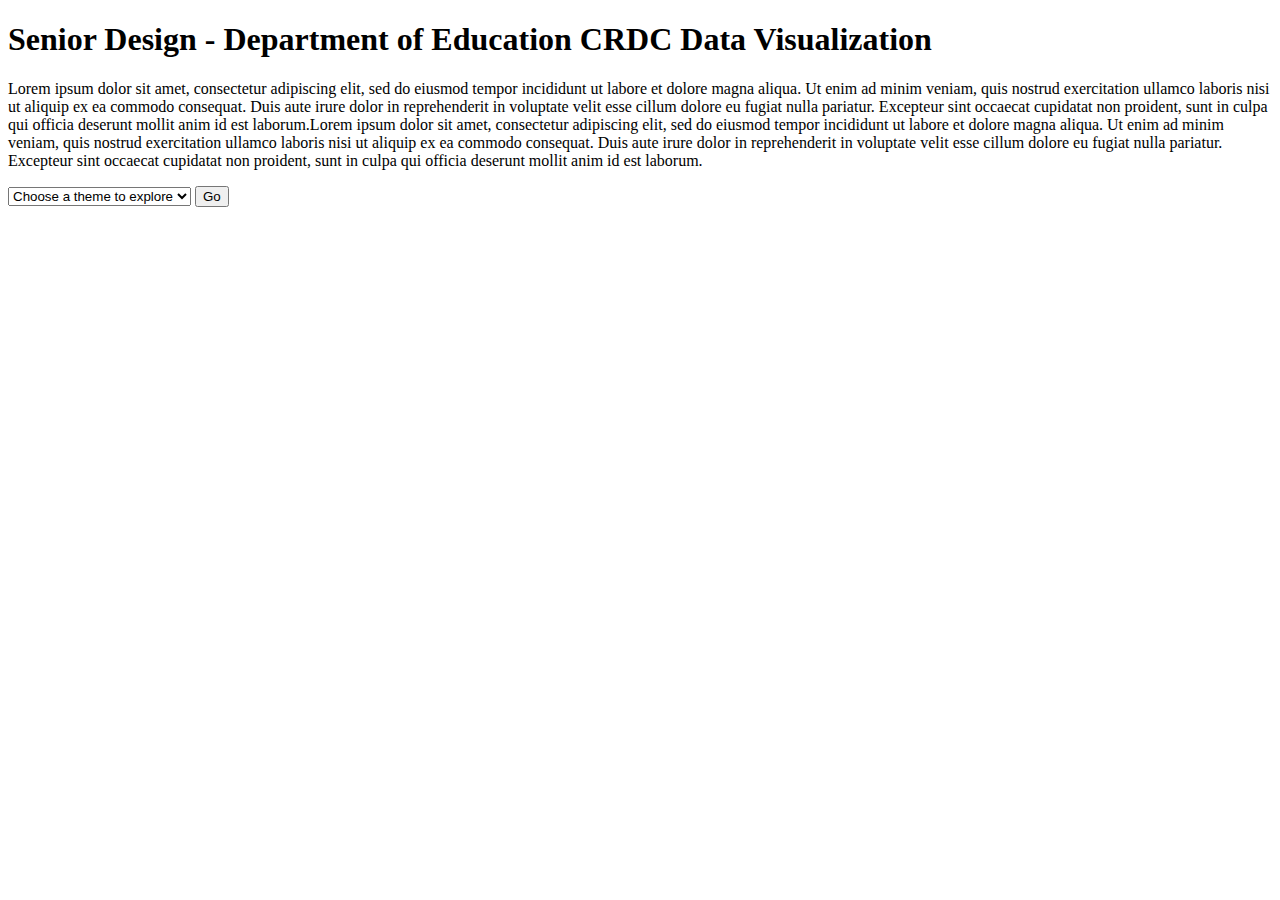
==== index.html @ a6a58dce "minor fix" ====
<!DOCTYPE html>
<html>
    <head>
        <title>Senior Design - Department of Education (CRDC) Data Visualization </title>
		<script type="text/javascript">
    		function goToNewPage() {
        		var url = document.getElementById('list').value;
        		if(url != 'none') {
					window.location = url;
        		}
    		}
		</script>
    </head>
    <body>
		<h1>Senior Design - Department of Education CRDC Data Visualization</h1>
		
        <p style="font-family:verdana">Lorem ipsum dolor sit amet, consectetur adipiscing elit, sed do eiusmod tempor incididunt ut labore et dolore magna aliqua. Ut enim ad minim veniam, quis nostrud exercitation ullamco laboris nisi ut aliquip ex ea commodo consequat. Duis aute irure dolor in reprehenderit in voluptate velit esse cillum dolore eu fugiat nulla pariatur. Excepteur sint occaecat cupidatat non proident, sunt in culpa qui officia deserunt mollit anim id est laborum.Lorem ipsum dolor sit amet, consectetur adipiscing elit, sed do eiusmod tempor incididunt ut labore et dolore magna aliqua. Ut enim ad minim veniam, quis nostrud exercitation ullamco laboris nisi ut aliquip ex ea commodo consequat. Duis aute irure dolor in reprehenderit in voluptate velit esse cillum dolore eu fugiat nulla pariatur. Excepteur sint occaecat cupidatat non proident, sunt in culpa qui officia deserunt mollit anim id est laborum.</p>
		
		<!--Drop down menu-->
		<form>
			<select name="list" id="list" accesskey="target">
    			<option value='none' selected>Choose a theme to explore</option>
    			<option value="expenditures.html">Salary Expenditures</option>
    			<option value="theme2.html">Theme 2</option>
    			<option value="theme3.html">Theme 3</option>
			</select>
			<input type=button value="Go" onclick="goToNewPage()" />
		</form>
		
		
    </body>
</html>
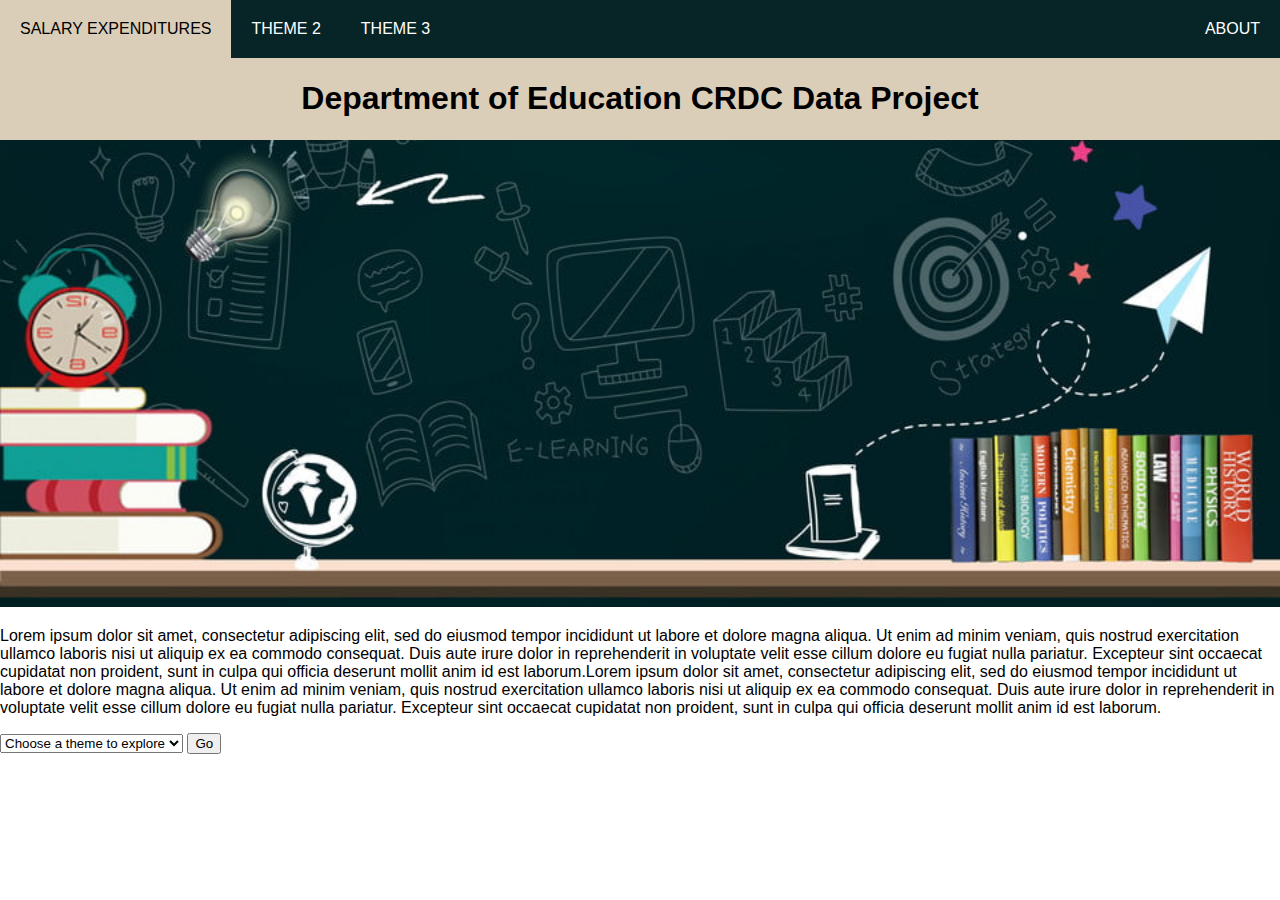
==== commit 131c43ca: "homepage update" ====
--- a/index.html
+++ b/index.html
@@ -1,7 +1,10 @@
 <!DOCTYPE html>
+<html lang="en">
+
 <html>
     <head>
         <title>Senior Design - Department of Education (CRDC) Data Visualization </title>
+		<link rel="stylesheet" href="styles.css">
 		<script type="text/javascript">
     		function goToNewPage() {
         		var url = document.getElementById('list').value;
@@ -12,9 +15,25 @@
 		</script>
     </head>
     <body>
-		<h1>Senior Design - Department of Education CRDC Data Visualization</h1>
 		
-        <p style="font-family:verdana">Lorem ipsum dolor sit amet, consectetur adipiscing elit, sed do eiusmod tempor incididunt ut labore et dolore magna aliqua. Ut enim ad minim veniam, quis nostrud exercitation ullamco laboris nisi ut aliquip ex ea commodo consequat. Duis aute irure dolor in reprehenderit in voluptate velit esse cillum dolore eu fugiat nulla pariatur. Excepteur sint occaecat cupidatat non proident, sunt in culpa qui officia deserunt mollit anim id est laborum.Lorem ipsum dolor sit amet, consectetur adipiscing elit, sed do eiusmod tempor incididunt ut labore et dolore magna aliqua. Ut enim ad minim veniam, quis nostrud exercitation ullamco laboris nisi ut aliquip ex ea commodo consequat. Duis aute irure dolor in reprehenderit in voluptate velit esse cillum dolore eu fugiat nulla pariatur. Excepteur sint occaecat cupidatat non proident, sunt in culpa qui officia deserunt mollit anim id est laborum.</p>
+		<nav>
+            <ul class="topnav" id="dropdownClick">
+                <li><a href="expenditures.html">Salary Expenditures</a></li>
+                <li><a href="#theme2">Theme 2</a></li>
+                <li><a href="#theme3">Theme 3</a></li>
+                <li class="topnav-right"><a href="#about">About</a></li>
+            </ul>
+        </nav>
+		
+		<header>
+        	<h1 class="title">Department of Education CRDC Data Project</h1>
+        </header>
+		
+		
+		<img src="content/homepagebanner.jpg" class="homepageBanner">
+		
+		
+        <p>Lorem ipsum dolor sit amet, consectetur adipiscing elit, sed do eiusmod tempor incididunt ut labore et dolore magna aliqua. Ut enim ad minim veniam, quis nostrud exercitation ullamco laboris nisi ut aliquip ex ea commodo consequat. Duis aute irure dolor in reprehenderit in voluptate velit esse cillum dolore eu fugiat nulla pariatur. Excepteur sint occaecat cupidatat non proident, sunt in culpa qui officia deserunt mollit anim id est laborum.Lorem ipsum dolor sit amet, consectetur adipiscing elit, sed do eiusmod tempor incididunt ut labore et dolore magna aliqua. Ut enim ad minim veniam, quis nostrud exercitation ullamco laboris nisi ut aliquip ex ea commodo consequat. Duis aute irure dolor in reprehenderit in voluptate velit esse cillum dolore eu fugiat nulla pariatur. Excepteur sint occaecat cupidatat non proident, sunt in culpa qui officia deserunt mollit anim id est laborum.</p>
 		
 		<!--Drop down menu-->
 		<form>
--- a/styles.css
+++ b/styles.css
@@ -0,0 +1,56 @@
+body {
+	margin: 0;
+	font-family: "Tableau Book", Tableau, Arial, sans-serif;
+}
+
+img.homepageBanner {
+	width: 100%;
+}
+
+nav, header {
+    display: block;
+}
+
+header {
+	text-align: center;
+	background: #dbceb9;
+	color: black;
+	padding: 1px;
+}
+
+/*--------------------NAV------------------*/
+nav {
+    width: 100%;
+    margin: 0;
+}
+
+nav ul {
+    background-color: #072426;
+    overflow: hidden;
+    margin: 0;
+    padding: 0;
+}
+
+ul.topnav li{
+    list-style: none;
+    float: left;
+}
+
+ul.topnav li.topnav-right{
+    float: right;
+}
+
+ul.topnav li a{
+    display: block;
+    text-decoration: none;
+    min-height: 16px;
+    text-align: center;
+    padding: 20px;
+    text-transform: uppercase;
+    color: white;
+}
+
+ul.topnav a:hover{
+    background-color: #dbceb9;
+    color: black;  
+}
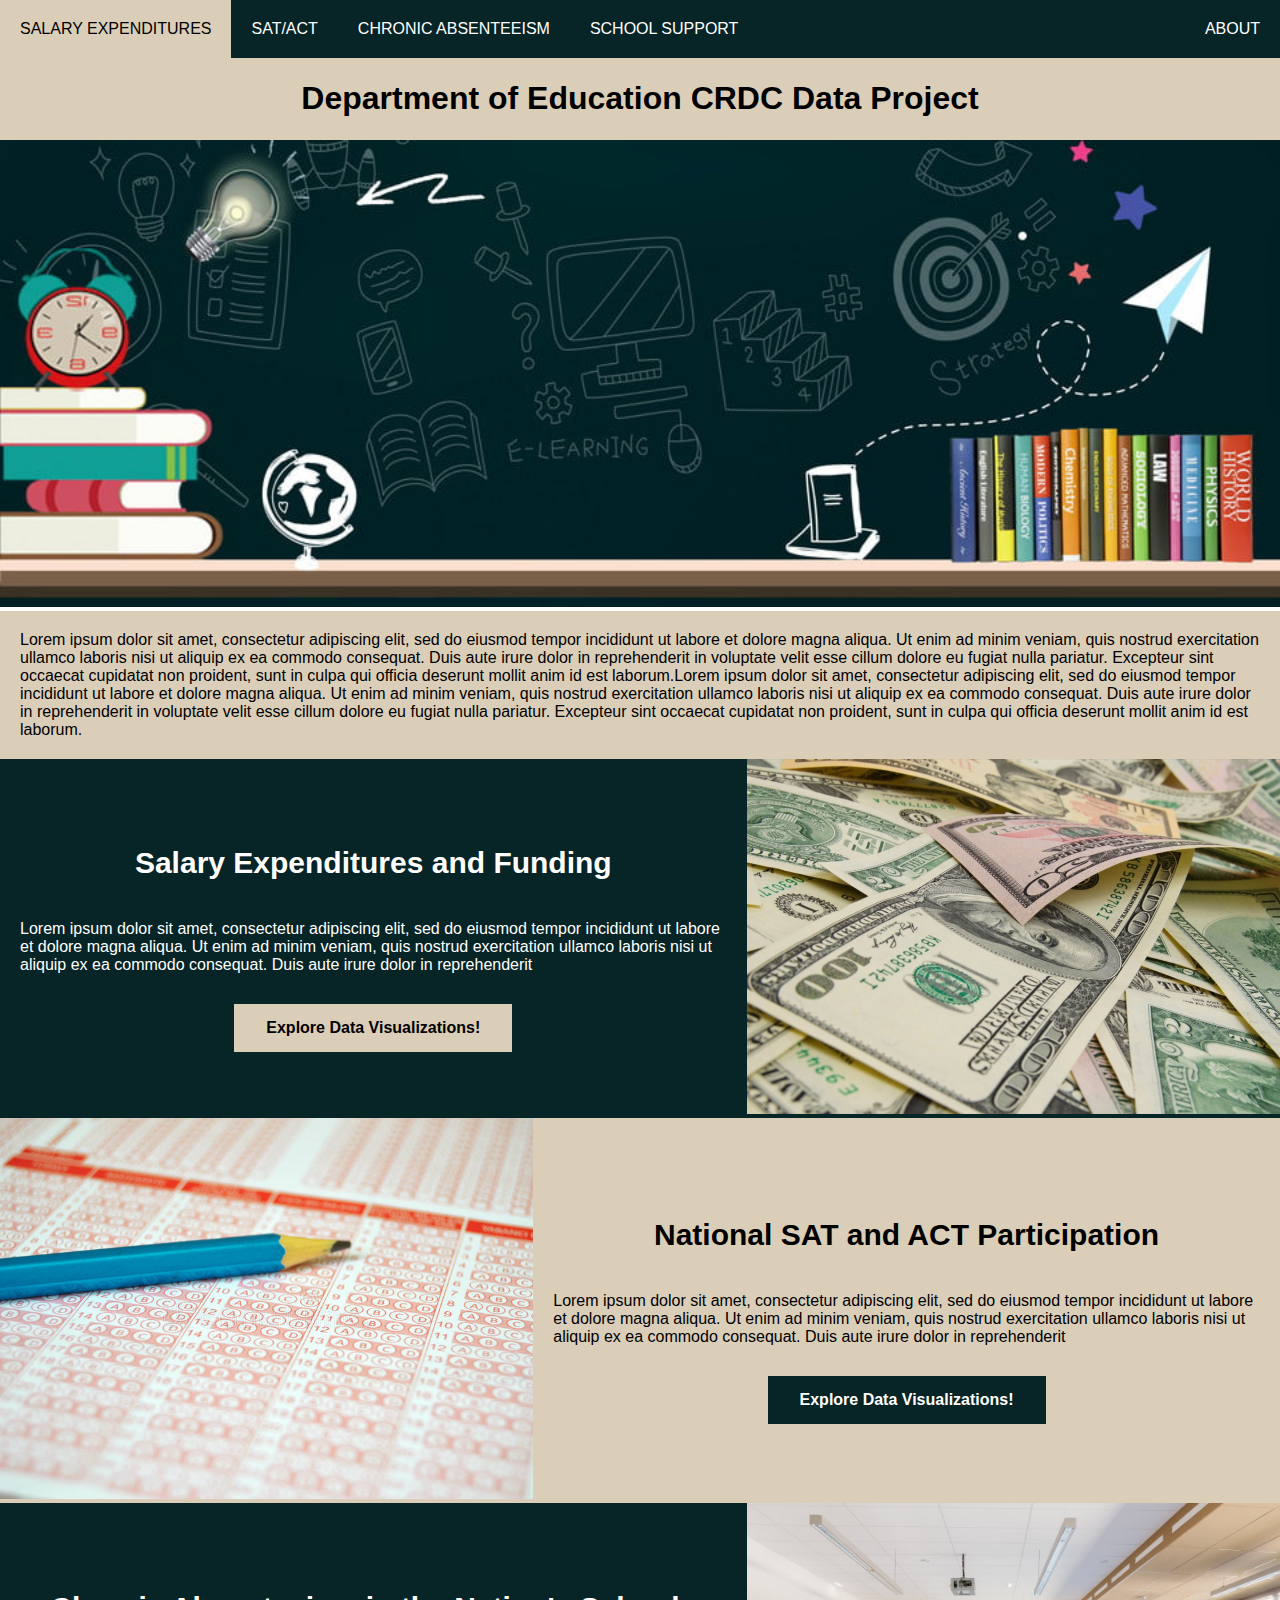
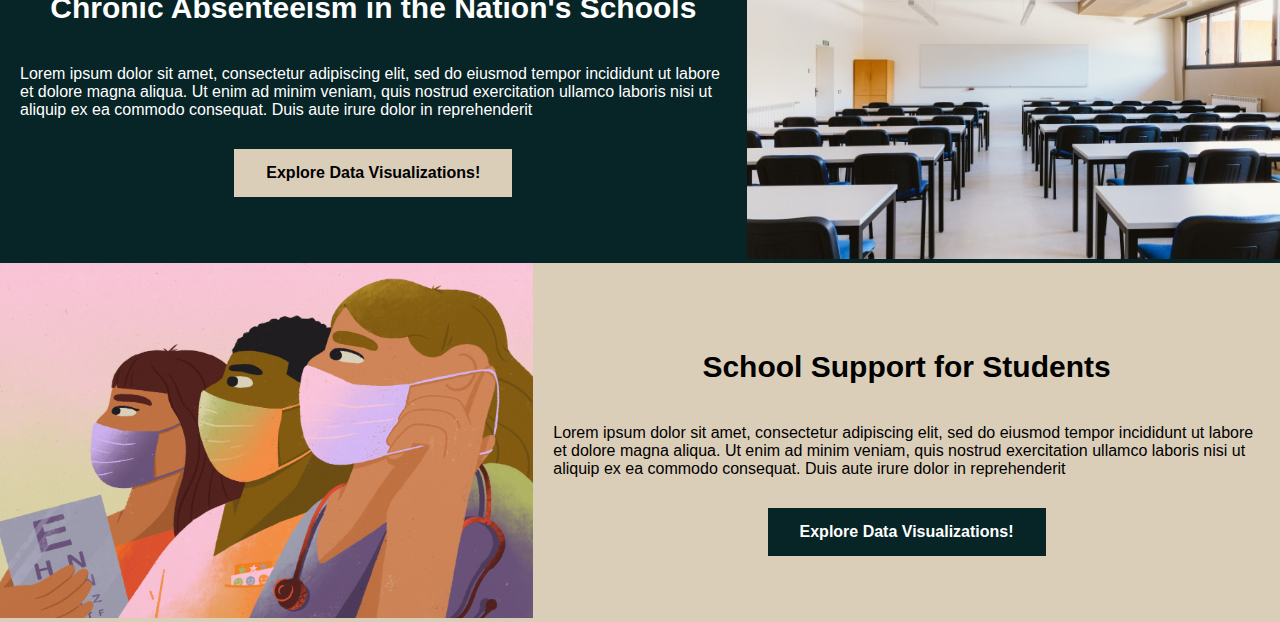
==== commit 1aa51999: "Major updates to homepage. Links to data visualizations" ====
--- a/index.html
+++ b/index.html
@@ -5,46 +5,123 @@
     <head>
         <title>Senior Design - Department of Education (CRDC) Data Visualization </title>
 		<link rel="stylesheet" href="styles.css">
-		<script type="text/javascript">
-    		function goToNewPage() {
-        		var url = document.getElementById('list').value;
-        		if(url != 'none') {
-					window.location = url;
-        		}
-    		}
-		</script>
     </head>
     <body>
 		
+		<!--Navigation Bar-->
 		<nav>
             <ul class="topnav" id="dropdownClick">
                 <li><a href="expenditures.html">Salary Expenditures</a></li>
-                <li><a href="#theme2">Theme 2</a></li>
-                <li><a href="#theme3">Theme 3</a></li>
+                <li><a href="sat_act.html">SAT/ACT</a></li>
+                <li><a href="chronic_absenteeism.html">Chronic Absenteeism</a></li>
+				<li><a href="school_support.html">School Support</a></li>
                 <li class="topnav-right"><a href="#about">About</a></li>
             </ul>
         </nav>
 		
+		<!--Banner & Header-->
 		<header>
         	<h1 class="title">Department of Education CRDC Data Project</h1>
         </header>
 		
+		<div class="homepageBanner">
+			<img src="content/homepagebanner.jpg" width="100%">
+		</div>
 		
-		<img src="content/homepagebanner.jpg" class="homepageBanner">
+	
+        <p style="background-color:#dbceb9">Lorem ipsum dolor sit amet, consectetur adipiscing elit, sed do eiusmod tempor incididunt ut labore et dolore magna aliqua. Ut enim ad minim veniam, quis nostrud exercitation ullamco laboris nisi ut aliquip ex ea commodo consequat. Duis aute irure dolor in reprehenderit in voluptate velit esse cillum dolore eu fugiat nulla pariatur. Excepteur sint occaecat cupidatat non proident, sunt in culpa qui officia deserunt mollit anim id est laborum.Lorem ipsum dolor sit amet, consectetur adipiscing elit, sed do eiusmod tempor incididunt ut labore et dolore magna aliqua. Ut enim ad minim veniam, quis nostrud exercitation ullamco laboris nisi ut aliquip ex ea commodo consequat. Duis aute irure dolor in reprehenderit in voluptate velit esse cillum dolore eu fugiat nulla pariatur. Excepteur sint occaecat cupidatat non proident, sunt in culpa qui officia deserunt mollit anim id est laborum.</p>
 		
 		
-        <p>Lorem ipsum dolor sit amet, consectetur adipiscing elit, sed do eiusmod tempor incididunt ut labore et dolore magna aliqua. Ut enim ad minim veniam, quis nostrud exercitation ullamco laboris nisi ut aliquip ex ea commodo consequat. Duis aute irure dolor in reprehenderit in voluptate velit esse cillum dolore eu fugiat nulla pariatur. Excepteur sint occaecat cupidatat non proident, sunt in culpa qui officia deserunt mollit anim id est laborum.Lorem ipsum dolor sit amet, consectetur adipiscing elit, sed do eiusmod tempor incididunt ut labore et dolore magna aliqua. Ut enim ad minim veniam, quis nostrud exercitation ullamco laboris nisi ut aliquip ex ea commodo consequat. Duis aute irure dolor in reprehenderit in voluptate velit esse cillum dolore eu fugiat nulla pariatur. Excepteur sint occaecat cupidatat non proident, sunt in culpa qui officia deserunt mollit anim id est laborum.</p>
+		<!--topics to explore-->
+        
 		
-		<!--Drop down menu-->
-		<form>
-			<select name="list" id="list" accesskey="target">
-    			<option value='none' selected>Choose a theme to explore</option>
-    			<option value="expenditures.html">Salary Expenditures</option>
-    			<option value="theme2.html">Theme 2</option>
-    			<option value="theme3.html">Theme 3</option>
-			</select>
-			<input type=button value="Go" onclick="goToNewPage()" />
-		</form>
+		<div class="container" id="section1-backcolor-odd">
+            <div class="row">
+                <div class="col-7">
+                    <div class="leftside">
+                        <h1 class="large">Salary Expenditures and Funding</h1>
+                    </div>
+					<p style="color: white">Lorem ipsum dolor sit amet, consectetur adipiscing elit, sed do eiusmod tempor incididunt ut labore et dolore magna aliqua. Ut enim ad minim veniam, quis nostrud exercitation ullamco laboris nisi ut aliquip ex ea commodo consequat. Duis aute irure dolor in reprehenderit</p>
+					<div class="centerButton">
+						<a href="expenditures.html">
+							<button id="salaryButton" type="button" class="odd"><b>Explore Data Visualizations!</b></button>
+						</a>
+					</div>
+                </div>
+				
+                <div class="col-5">
+                    <div class="rightside">
+                        <img src="content/funding.jpeg"  width="100%">
+                    </div>
+                </div>
+            </div>
+        </div>
+		
+		<div class="container" id="section1-backcolor-even">
+            <div class="row">
+                <div class="col-5">
+					<div class="leftside">
+                        <img src="content/tests.jpg"  width="100%">
+                    </div>
+                </div>
+				
+                <div class="col-7">
+					<div class="rightside">
+                        <h1 class="large" style="color: black">National SAT and ACT Participation</h1>
+                    </div>
+					<p style="color: black">Lorem ipsum dolor sit amet, consectetur adipiscing elit, sed do eiusmod tempor incididunt ut labore et dolore magna aliqua. Ut enim ad minim veniam, quis nostrud exercitation ullamco laboris nisi ut aliquip ex ea commodo consequat. Duis aute irure dolor in reprehenderit</p>
+					<div class="centerButton">
+						<a href="sat_act.html">
+							<button type="button" class="even"><b>Explore Data Visualizations!</b></button>
+						</a>
+					</div>
+                </div>
+            </div>
+        </div>
+		
+		<div class="container" id="section1-backcolor-odd">
+            <div class="row">
+                <div class="col-7">
+                    <div class="leftside">
+                        <h1 class="large">Chronic Absenteeism in the Nation's Schools</h1>
+                    </div>
+					<p style="color: white">Lorem ipsum dolor sit amet, consectetur adipiscing elit, sed do eiusmod tempor incididunt ut labore et dolore magna aliqua. Ut enim ad minim veniam, quis nostrud exercitation ullamco laboris nisi ut aliquip ex ea commodo consequat. Duis aute irure dolor in reprehenderit</p>
+					<div class="centerButton">
+						<a href="chronic_absenteeism.html">
+							<button type="button" class="odd"><b>Explore Data Visualizations!</b></button>
+						</a>
+					</div>
+                </div>
+				
+                <div class="col-5">
+                    <div class="rightside">
+                        <img src="content/chronic.jpg"  width="100%">
+                    </div>
+                </div>
+            </div>
+        </div>
+		
+		<div class="container" id="section1-backcolor-even">
+            <div class="row">
+                <div class="col-5">
+					<div class="leftside">
+                        <img src="content/nurses.jpg"  width="100%">
+                    </div>
+                </div>
+				
+                <div class="col-7">
+					<div class="rightside">
+                        <h1 class="large" style="color: black">School Support for Students</h1>
+                    </div>
+					<p style="color: black">Lorem ipsum dolor sit amet, consectetur adipiscing elit, sed do eiusmod tempor incididunt ut labore et dolore magna aliqua. Ut enim ad minim veniam, quis nostrud exercitation ullamco laboris nisi ut aliquip ex ea commodo consequat. Duis aute irure dolor in reprehenderit</p>
+					<div class="centerButton">
+						<a href="school_support.html">
+							<button type="button" class="even"><b>Explore Data Visualizations!</b></button>
+						</a>
+					</div>
+                </div>
+            </div>
+        </div>
 		
 		
     </body>
--- a/styles.css
+++ b/styles.css
@@ -1,10 +1,11 @@
 body {
-	margin: 0;
+	margin: auto;
 	font-family: "Tableau Book", Tableau, Arial, sans-serif;
 }
 
-img.homepageBanner {
+.homepageBanner {
 	width: 100%;
+	margin: auto;
 }
 
 nav, header {
@@ -16,6 +17,12 @@
 	background: #dbceb9;
 	color: black;
 	padding: 1px;
+	margin: auto;
+}
+
+p{
+	margin: auto;
+	padding: 20px;
 }
 
 /*--------------------NAV------------------*/
@@ -54,3 +61,88 @@
     background-color: #dbceb9;
     color: black;  
 }
+
+/*---------------------TOPICS-----------------*/
+
+.container {
+    width: 100%;
+    margin: auto;
+    padding-top: 0px;
+    padding-bottom: 0px;
+}
+
+#section1-backcolor-odd{
+    background-color: #072426;
+}
+
+#section1-backcolor-even{
+    background-color: #dbceb9;
+}
+.row{
+    width: 100%;
+    display: flex;
+    flex-wrap: wrap;
+    align-items: center;
+}
+
+.row::after{
+    display: table;
+    clear: both;
+    content: "";
+}
+
+.col-1{width: 8.33%;}
+.col-2{width: 16.66%;}
+.col-3{width: 25%;}
+.col-4{width: 33.33%;}
+.col-5{width: 41.66%;}
+.col-6{width: 50%;}
+.col-7{width: 58.33%;}
+.col-8{width: 66.66%;}
+.col-9{width: 75%;}
+.col-10{width: 83.33%;}
+.col-11{width: 91.66%;}
+.col-12{width: 100%;}
+
+div.leftside{
+    margin-left: 0px;
+}
+
+div.rightside{
+    margin-left: 0px;
+}
+
+h1.large{
+	text-align: center;
+    color: #fff;
+    font-size: 30px;
+    line-height: 75px;
+    margin: 0;
+}
+
+.centerButton{
+	text-align: center;
+	padding-top: 10px;
+}
+
+button.odd{
+  background-color: #dbceb9;
+  border: none;
+  color: black;
+  padding: 15px 32px;
+  text-align: center;
+  text-decoration: none;
+  display: inline-block;
+  font-size: 16px;
+}
+
+button.even{
+  background-color: #072426;
+  border: none;
+  color: white;
+  padding: 15px 32px;
+  text-align: center;
+  text-decoration: none;
+  display: inline-block;
+  font-size: 16px;
+}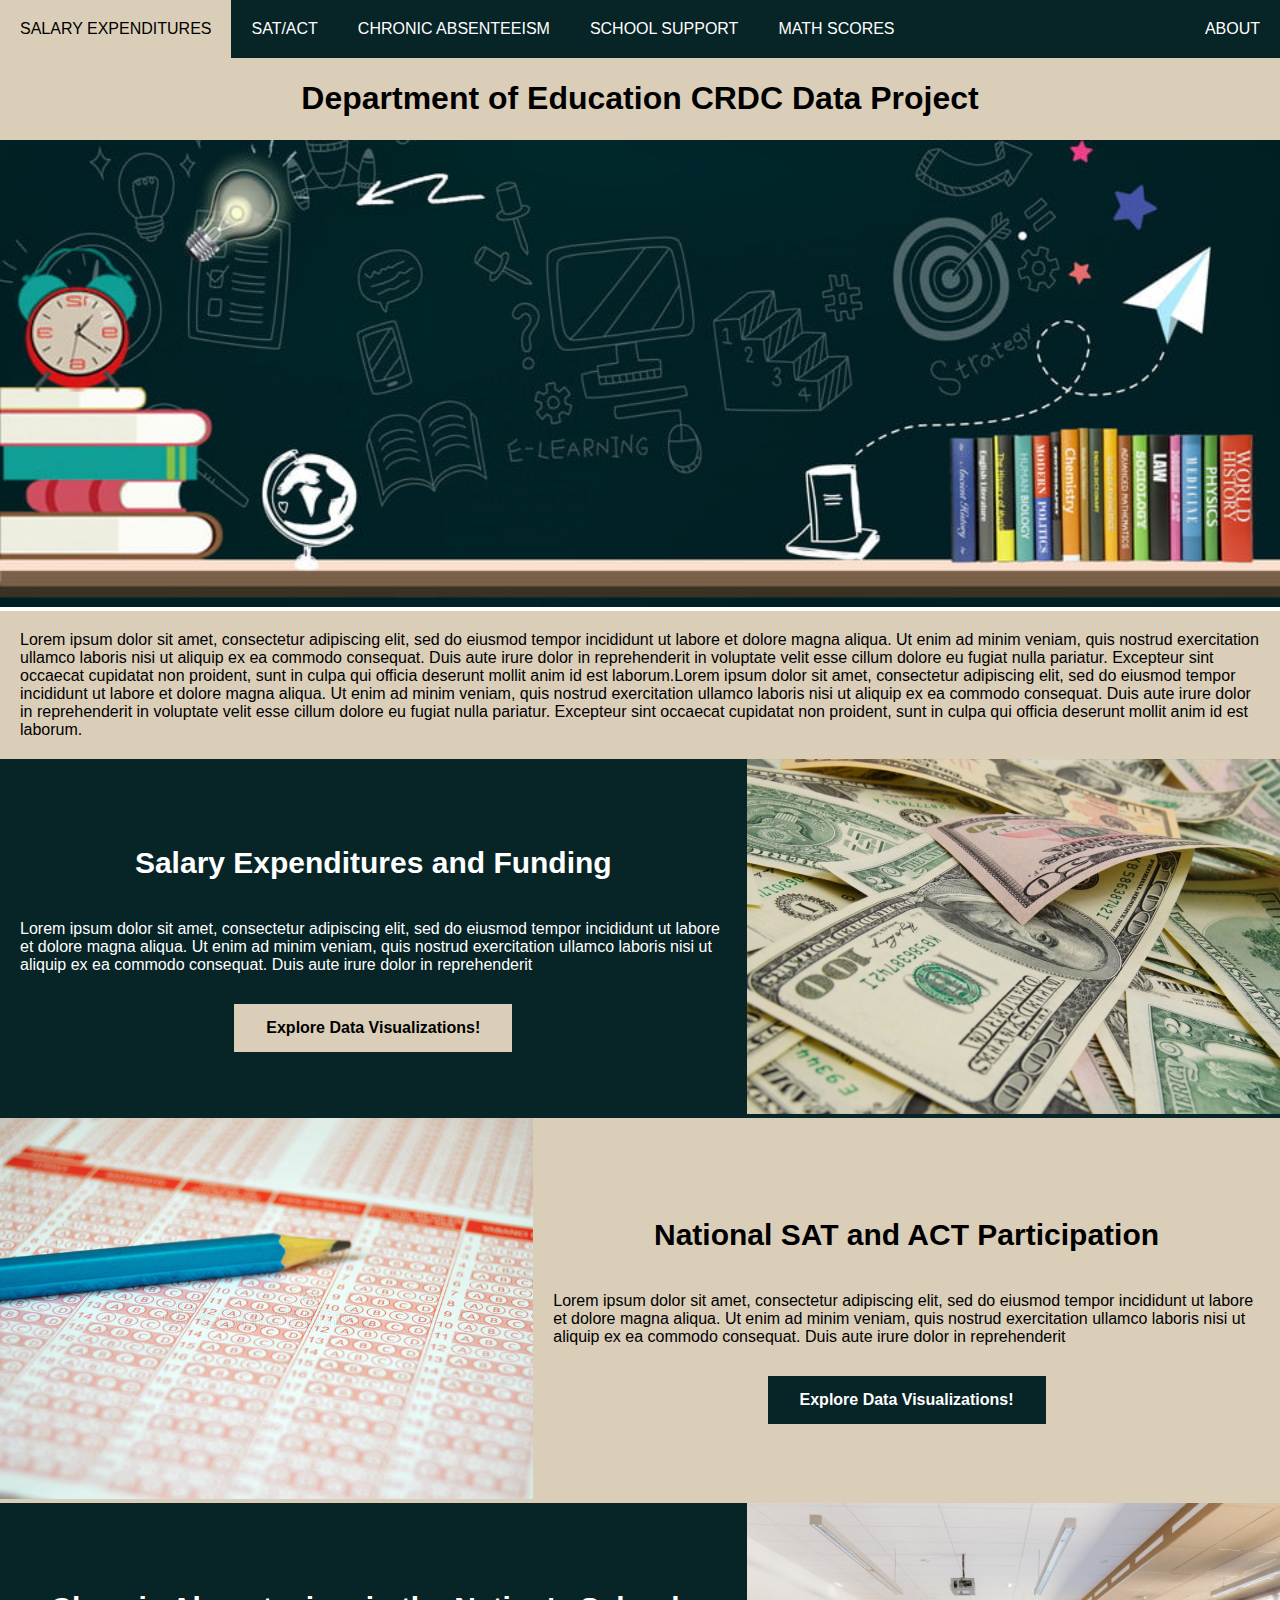
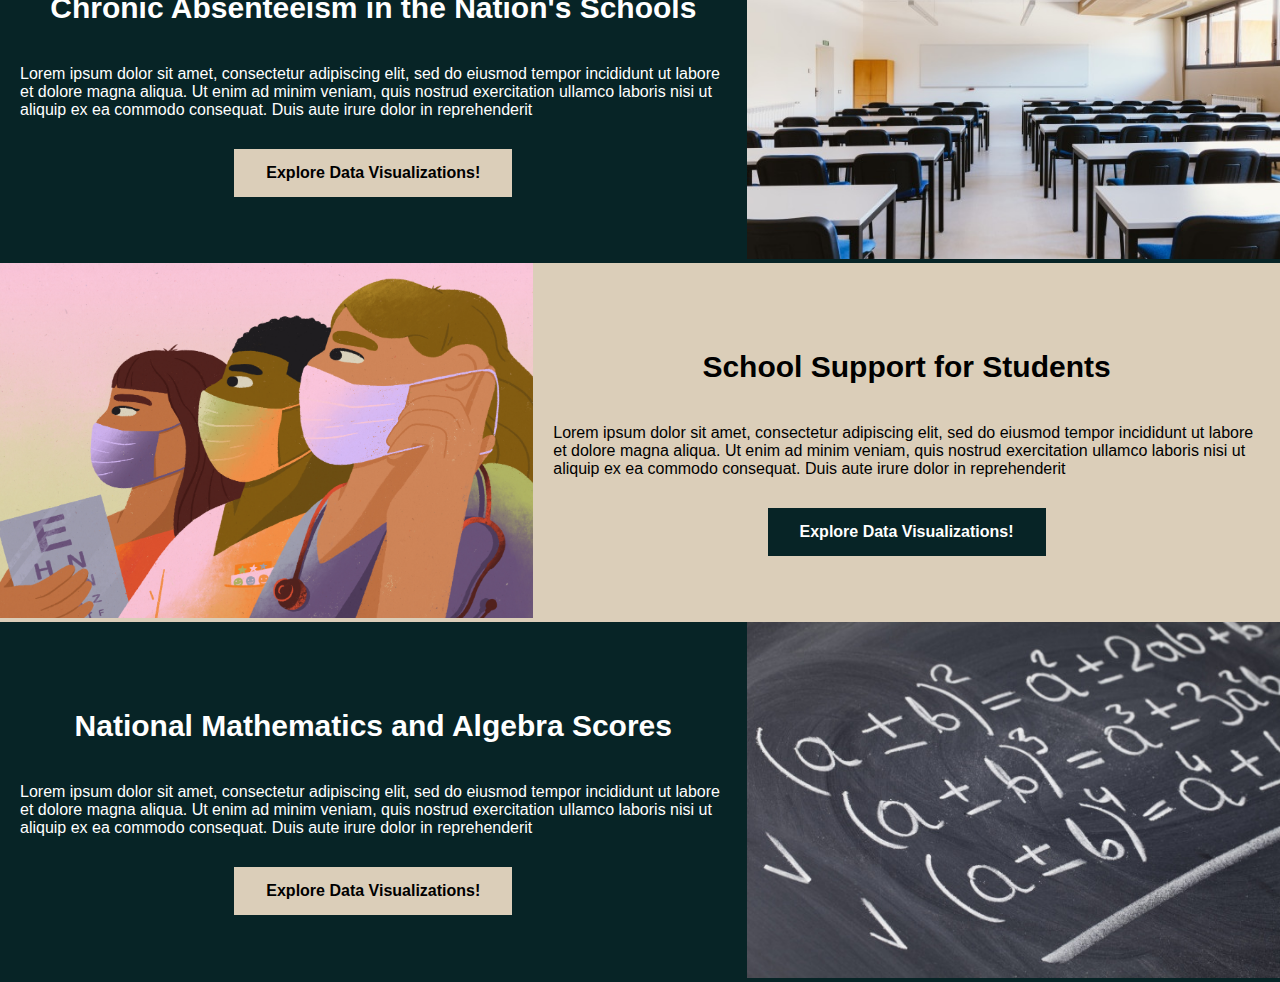
==== commit acd5c281: "add navigation bar and connect pages" ====
--- a/index.html
+++ b/index.html
@@ -15,6 +15,7 @@
                 <li><a href="sat_act.html">SAT/ACT</a></li>
                 <li><a href="chronic_absenteeism.html">Chronic Absenteeism</a></li>
 				<li><a href="school_support.html">School Support</a></li>
+				<li><a href="math.html">Math Scores</a></li>
                 <li class="topnav-right"><a href="#about">About</a></li>
             </ul>
         </nav>
@@ -123,6 +124,28 @@
             </div>
         </div>
 		
+		<div class="container" id="section1-backcolor-odd">
+            <div class="row">
+                <div class="col-7">
+                    <div class="leftside">
+                        <h1 class="large">National Mathematics and Algebra Scores</h1>
+                    </div>
+					<p style="color: white">Lorem ipsum dolor sit amet, consectetur adipiscing elit, sed do eiusmod tempor incididunt ut labore et dolore magna aliqua. Ut enim ad minim veniam, quis nostrud exercitation ullamco laboris nisi ut aliquip ex ea commodo consequat. Duis aute irure dolor in reprehenderit</p>
+					<div class="centerButton">
+						<a href="math.html">
+							<button type="button" class="odd"><b>Explore Data Visualizations!</b></button>
+						</a>
+					</div>
+                </div>
+				
+                <div class="col-5">
+                    <div class="rightside">
+                        <img src="content/chalkboard.jpg"  width="100%">
+                    </div>
+                </div>
+            </div>
+        </div>
+		
 		
     </body>
 </html>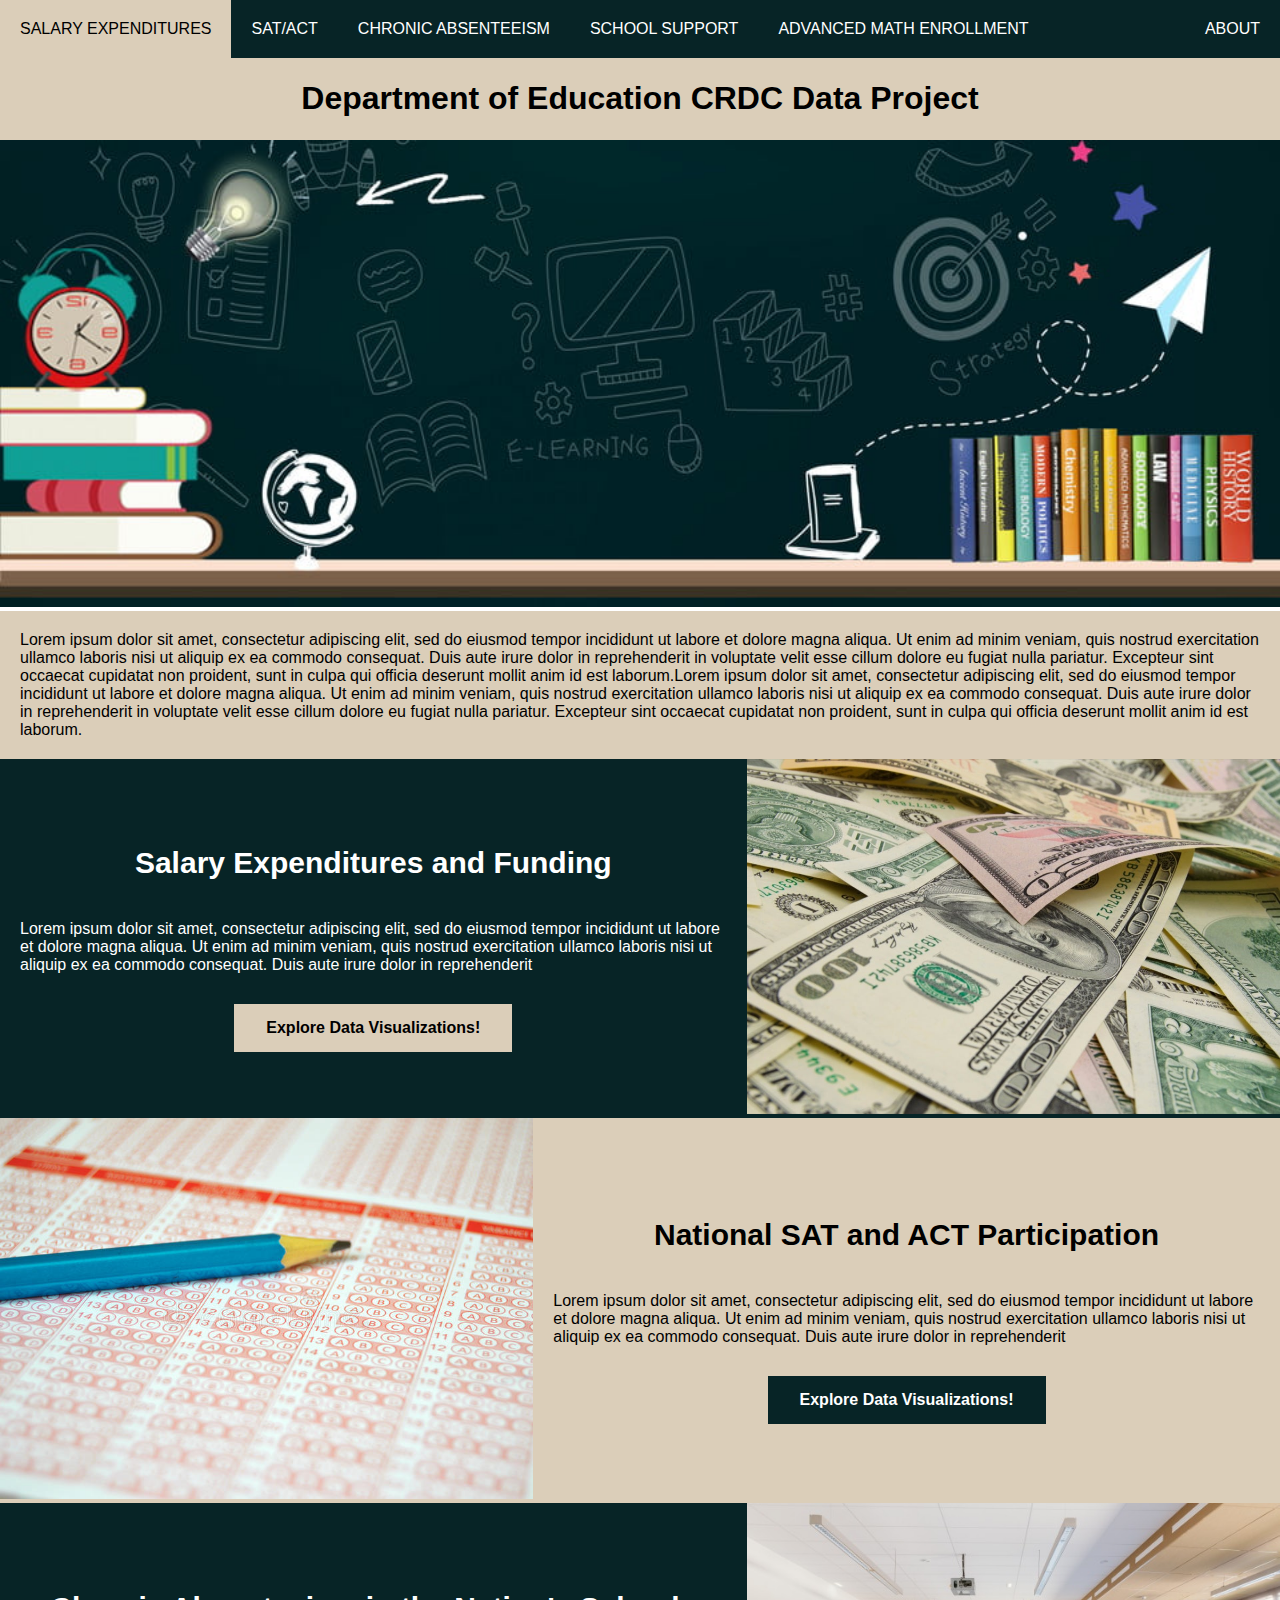
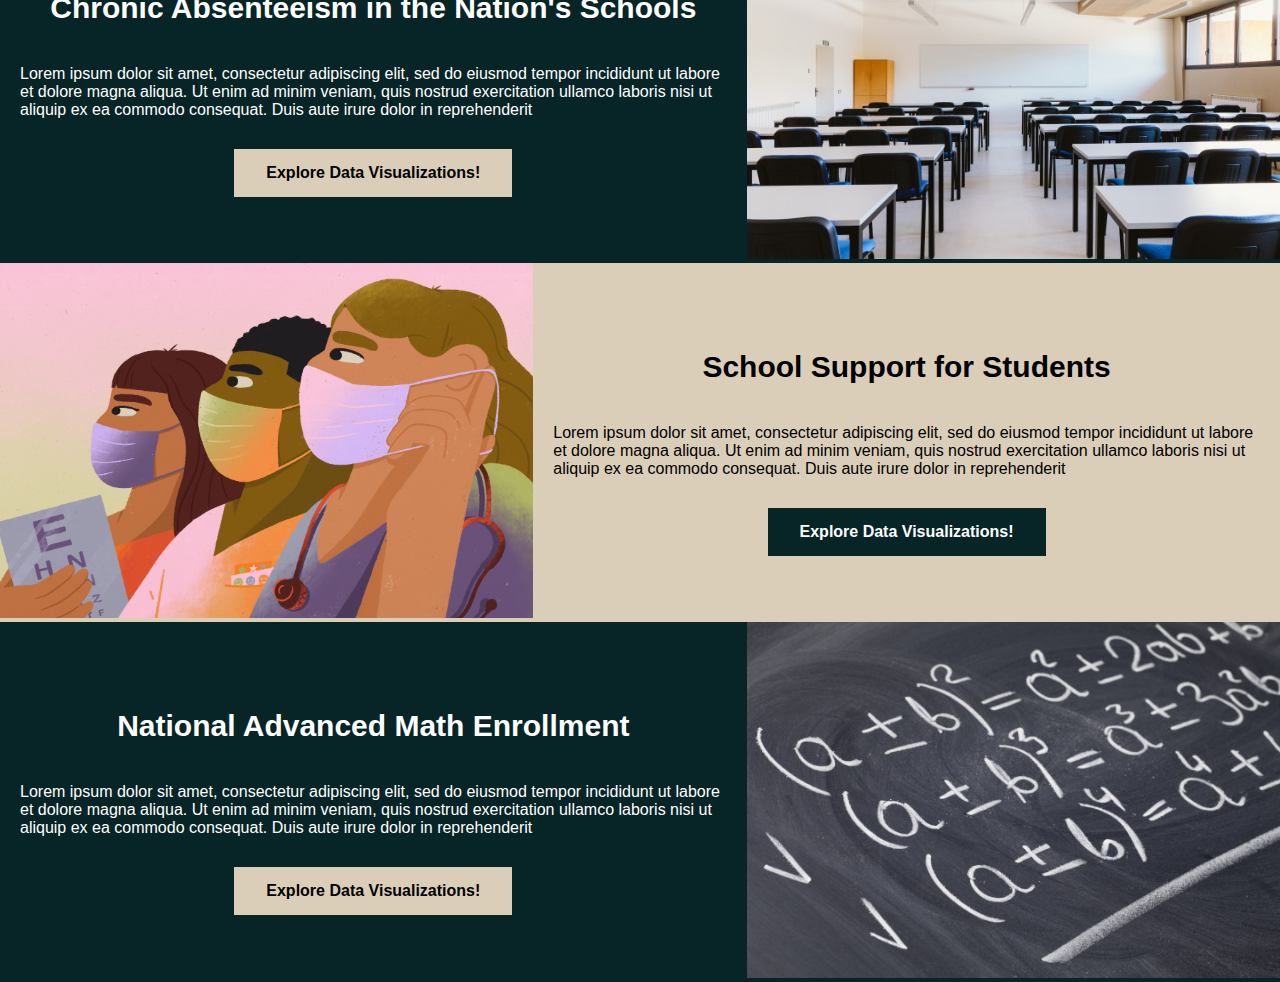
==== commit 90b86f6e: "minor name change" ====
--- a/index.html
+++ b/index.html
@@ -15,7 +15,7 @@
                 <li><a href="sat_act.html">SAT/ACT</a></li>
                 <li><a href="chronic_absenteeism.html">Chronic Absenteeism</a></li>
 				<li><a href="school_support.html">School Support</a></li>
-				<li><a href="math.html">Math Scores</a></li>
+				<li><a href="math.html">Advanced Math Enrollment</a></li>
                 <li class="topnav-right"><a href="#about">About</a></li>
             </ul>
         </nav>
@@ -128,7 +128,7 @@
             <div class="row">
                 <div class="col-7">
                     <div class="leftside">
-                        <h1 class="large">National Mathematics and Algebra Scores</h1>
+                        <h1 class="large">National Advanced Math Enrollment</h1>
                     </div>
 					<p style="color: white">Lorem ipsum dolor sit amet, consectetur adipiscing elit, sed do eiusmod tempor incididunt ut labore et dolore magna aliqua. Ut enim ad minim veniam, quis nostrud exercitation ullamco laboris nisi ut aliquip ex ea commodo consequat. Duis aute irure dolor in reprehenderit</p>
 					<div class="centerButton">
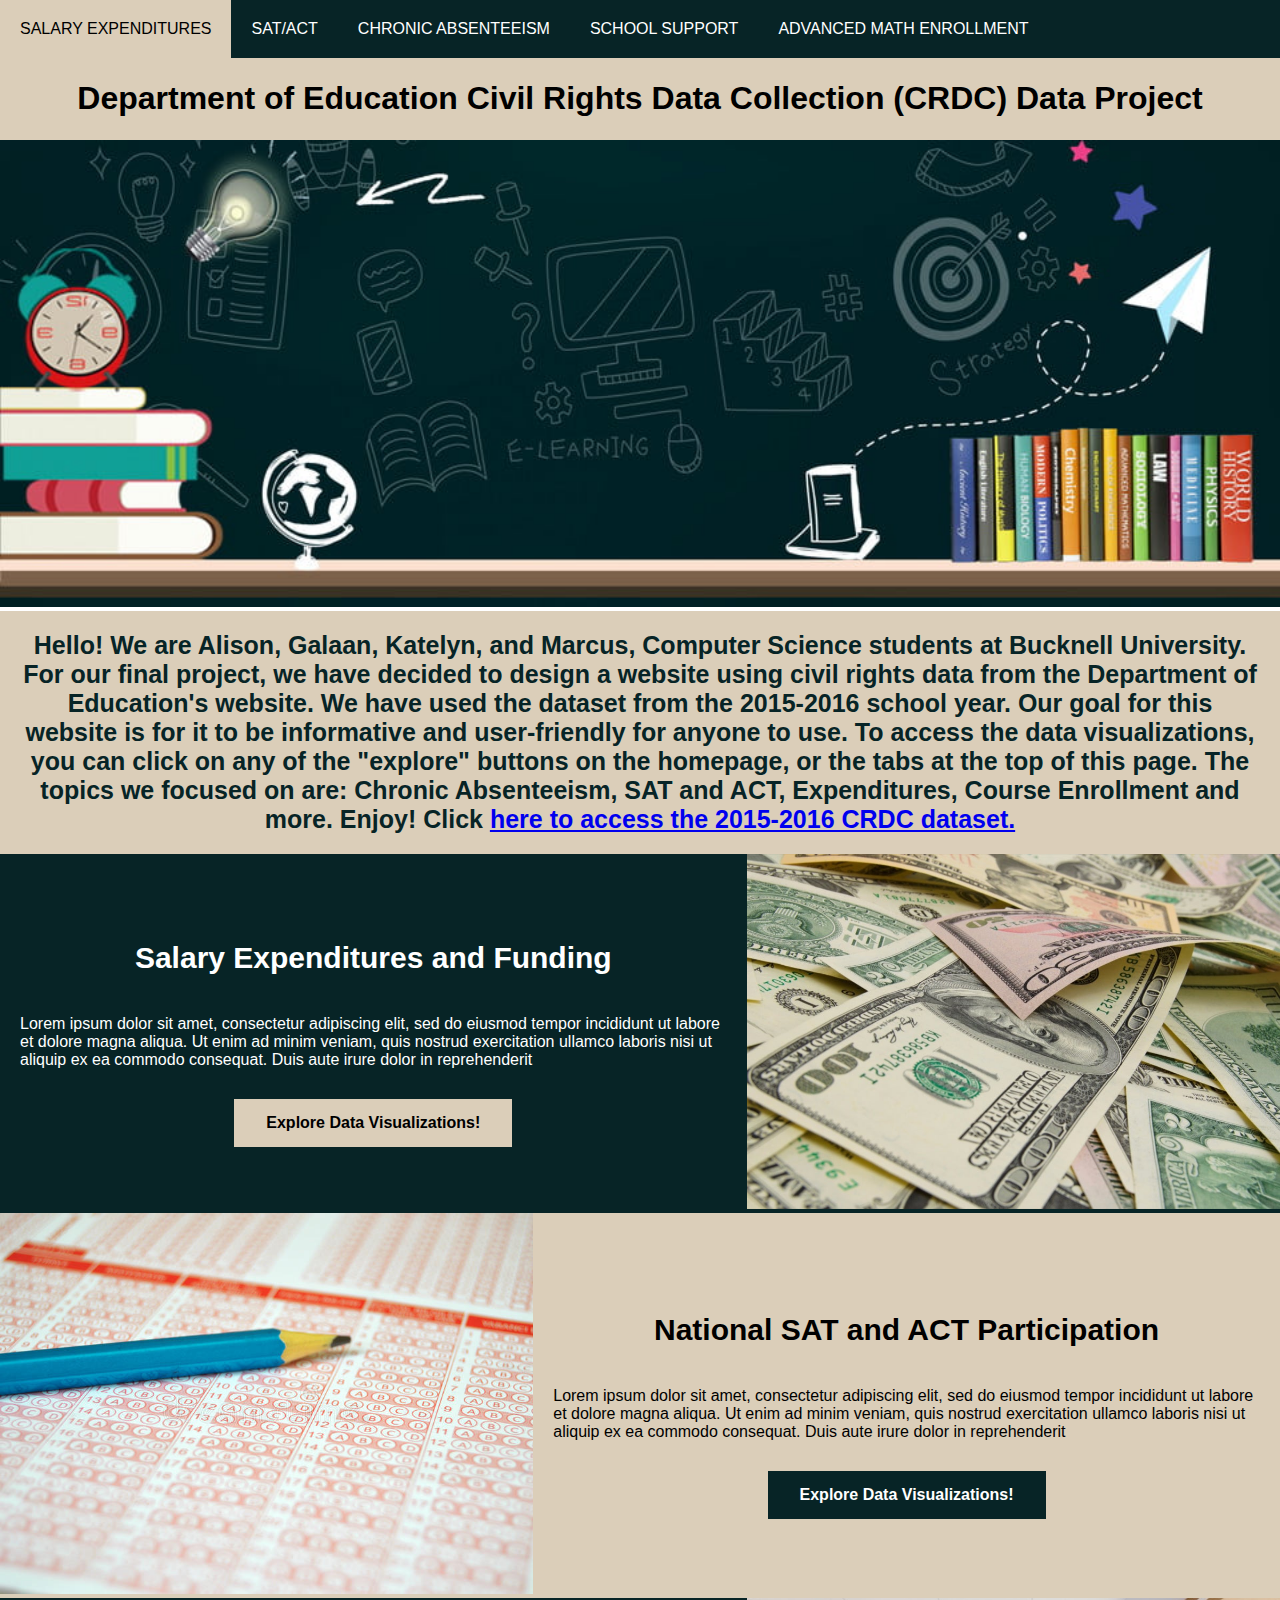
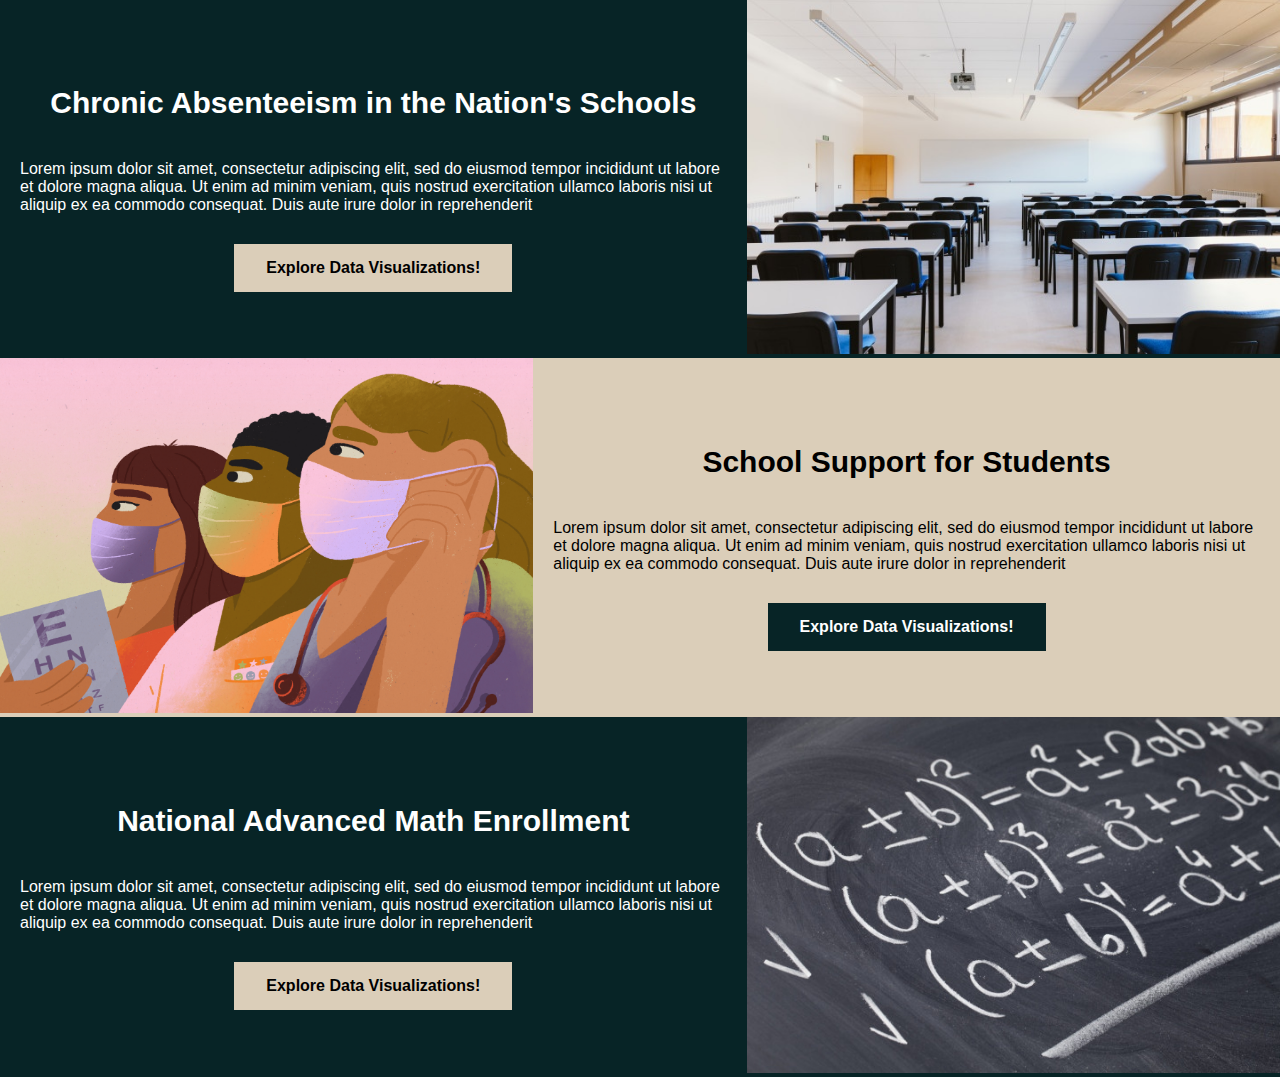
==== commit ed16cbb7: "add text" ====
--- a/index.html
+++ b/index.html
@@ -16,13 +16,12 @@
                 <li><a href="chronic_absenteeism.html">Chronic Absenteeism</a></li>
 				<li><a href="school_support.html">School Support</a></li>
 				<li><a href="math.html">Advanced Math Enrollment</a></li>
-                <li class="topnav-right"><a href="#about">About</a></li>
             </ul>
         </nav>
 		
 		<!--Banner & Header-->
 		<header>
-        	<h1 class="title">Department of Education CRDC Data Project</h1>
+        	<h1 class="title">Department of Education Civil Rights Data Collection (CRDC) Data Project</h1>
         </header>
 		
 		<div class="homepageBanner">
@@ -30,7 +29,8 @@
 		</div>
 		
 	
-        <p style="background-color:#dbceb9">Lorem ipsum dolor sit amet, consectetur adipiscing elit, sed do eiusmod tempor incididunt ut labore et dolore magna aliqua. Ut enim ad minim veniam, quis nostrud exercitation ullamco laboris nisi ut aliquip ex ea commodo consequat. Duis aute irure dolor in reprehenderit in voluptate velit esse cillum dolore eu fugiat nulla pariatur. Excepteur sint occaecat cupidatat non proident, sunt in culpa qui officia deserunt mollit anim id est laborum.Lorem ipsum dolor sit amet, consectetur adipiscing elit, sed do eiusmod tempor incididunt ut labore et dolore magna aliqua. Ut enim ad minim veniam, quis nostrud exercitation ullamco laboris nisi ut aliquip ex ea commodo consequat. Duis aute irure dolor in reprehenderit in voluptate velit esse cillum dolore eu fugiat nulla pariatur. Excepteur sint occaecat cupidatat non proident, sunt in culpa qui officia deserunt mollit anim id est laborum.</p>
+		<p style="background-color:#dbceb9; font-size: 25px; text-align: center; color: #072426;"><b>Hello! We are Alison, Galaan, Katelyn, and Marcus, Computer Science students at Bucknell University. For our final project, we have decided to design a website using civil rights data from the Department of Education's website. We have used the dataset from the 2015-2016 school year. Our goal for this website is for it to be informative and user-friendly for anyone to use. To access the data visualizations, you can click on any of the "explore" buttons on the homepage, or the tabs at the top of this page. The topics we focused on are: Chronic Absenteeism, SAT and ACT, Expenditures, Course Enrollment and more. Enjoy! Click <a href="https://www2.ed.gov/about/offices/list/ocr/docs/crdc-2015-16.html">here to access the 2015-2016 CRDC dataset. </a>
+		</b></p>
 		
 		
 		<!--topics to explore-->
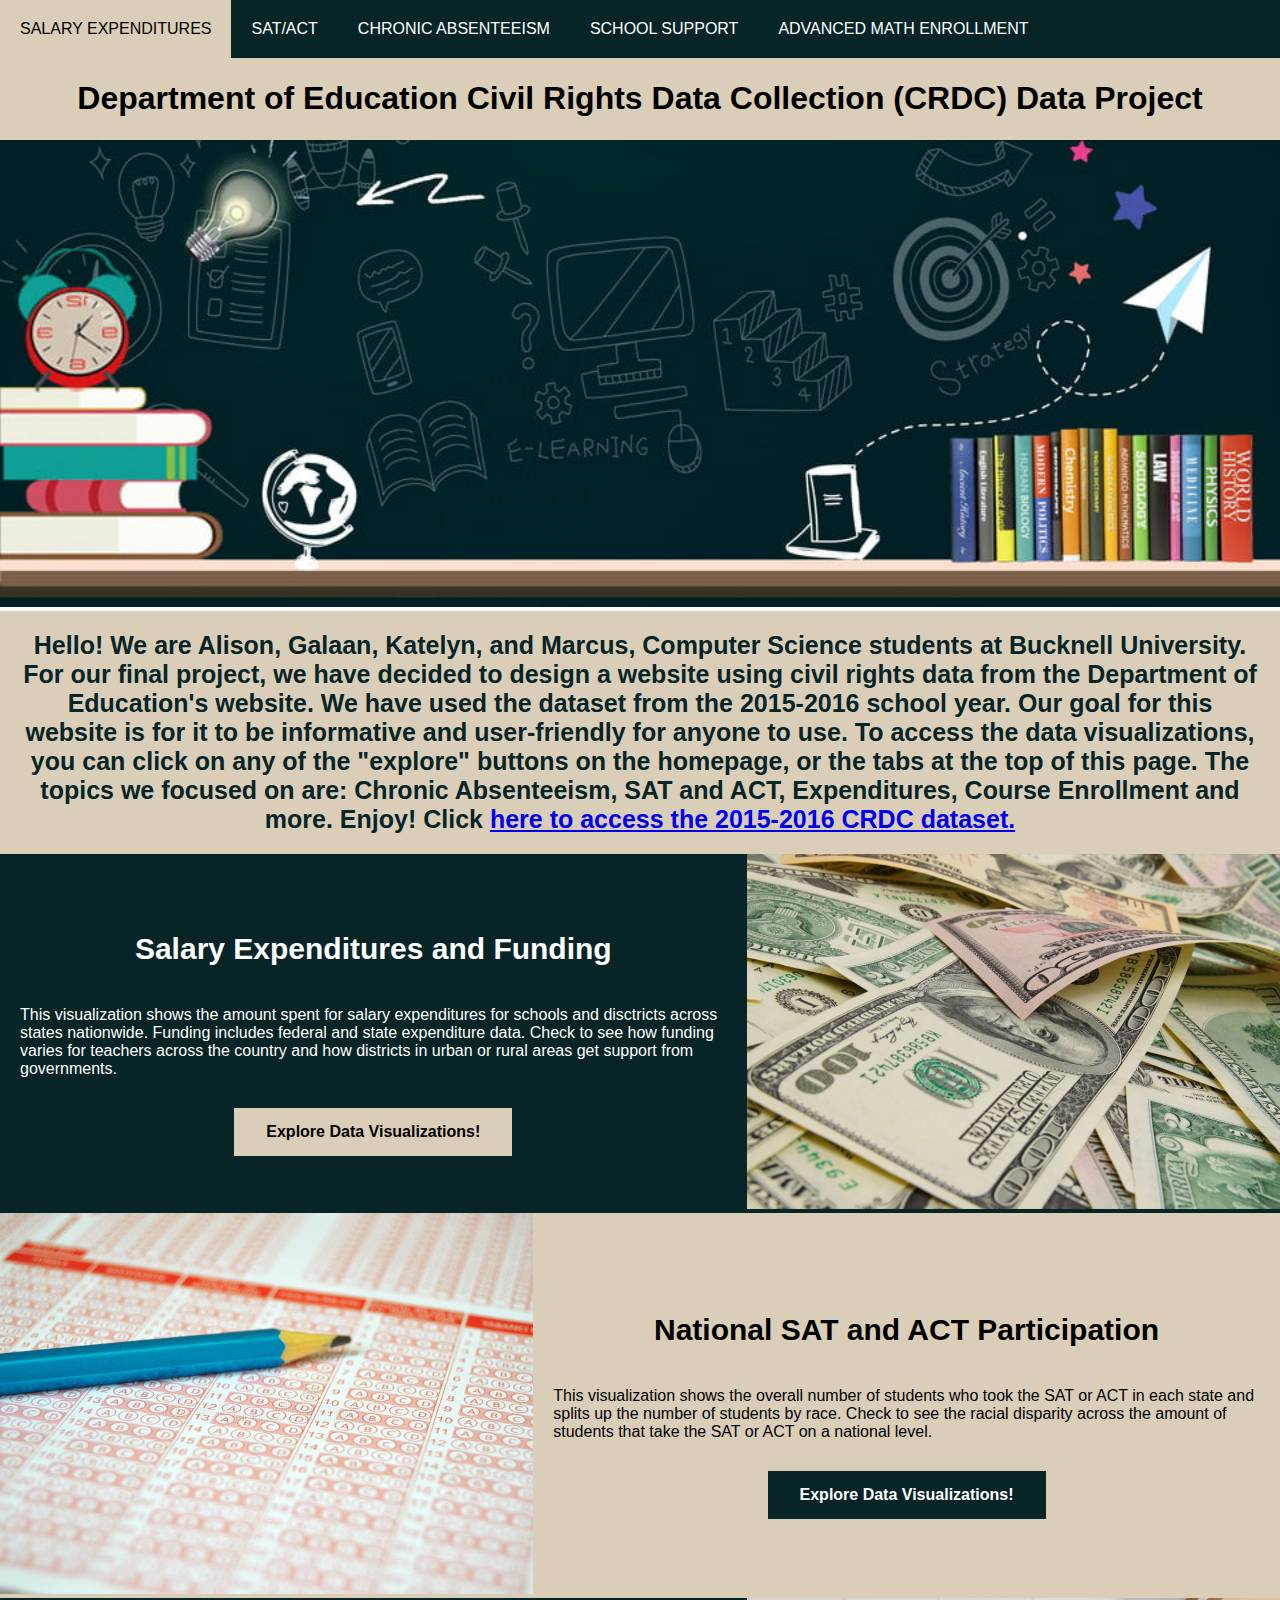
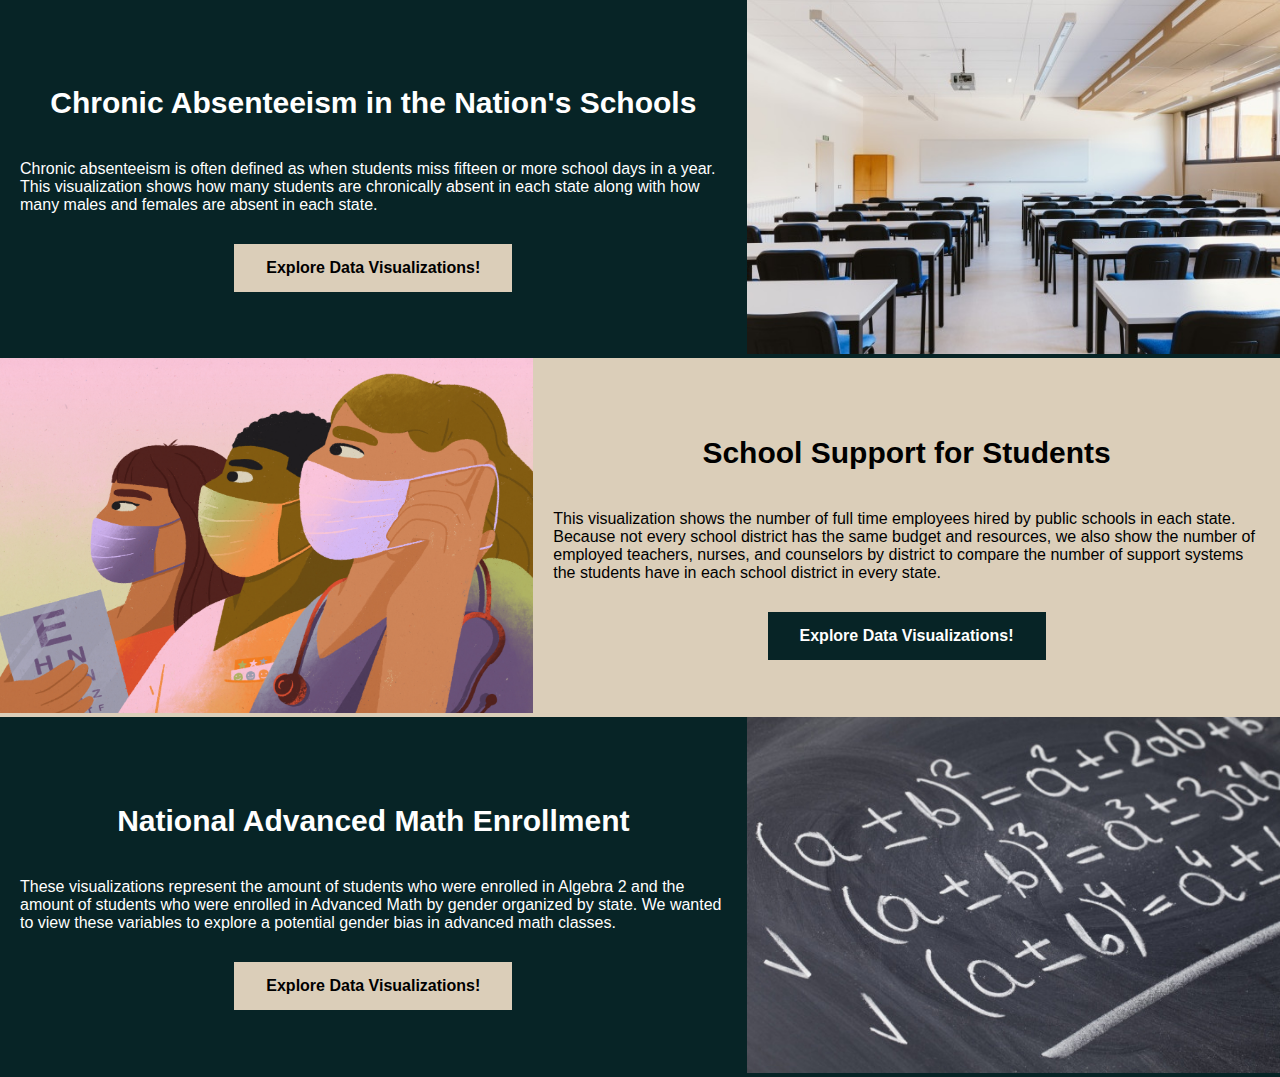
==== commit 5fe303f6: "add text" ====
--- a/index.html
+++ b/index.html
@@ -42,7 +42,7 @@
                     <div class="leftside">
                         <h1 class="large">Salary Expenditures and Funding</h1>
                     </div>
-					<p style="color: white">Lorem ipsum dolor sit amet, consectetur adipiscing elit, sed do eiusmod tempor incididunt ut labore et dolore magna aliqua. Ut enim ad minim veniam, quis nostrud exercitation ullamco laboris nisi ut aliquip ex ea commodo consequat. Duis aute irure dolor in reprehenderit</p>
+					<p style="color: white">This visualization shows the amount spent for salary expenditures for schools and disctricts across states nationwide. Funding includes federal and state expenditure data. Check to see how funding varies for teachers across the country and how districts in urban or rural areas get support from governments.</p>
 					<div class="centerButton">
 						<a href="expenditures.html">
 							<button id="salaryButton" type="button" class="odd"><b>Explore Data Visualizations!</b></button>
@@ -70,7 +70,7 @@
 					<div class="rightside">
                         <h1 class="large" style="color: black">National SAT and ACT Participation</h1>
                     </div>
-					<p style="color: black">Lorem ipsum dolor sit amet, consectetur adipiscing elit, sed do eiusmod tempor incididunt ut labore et dolore magna aliqua. Ut enim ad minim veniam, quis nostrud exercitation ullamco laboris nisi ut aliquip ex ea commodo consequat. Duis aute irure dolor in reprehenderit</p>
+					<p style="color: black">This visualization shows the overall number of students who took the SAT or ACT in each state and splits up the number of students by race. Check to see the racial disparity across the amount of students that take the SAT or ACT on a national level.</p>
 					<div class="centerButton">
 						<a href="sat_act.html">
 							<button type="button" class="even"><b>Explore Data Visualizations!</b></button>
@@ -86,7 +86,7 @@
                     <div class="leftside">
                         <h1 class="large">Chronic Absenteeism in the Nation's Schools</h1>
                     </div>
-					<p style="color: white">Lorem ipsum dolor sit amet, consectetur adipiscing elit, sed do eiusmod tempor incididunt ut labore et dolore magna aliqua. Ut enim ad minim veniam, quis nostrud exercitation ullamco laboris nisi ut aliquip ex ea commodo consequat. Duis aute irure dolor in reprehenderit</p>
+					<p style="color: white">Chronic absenteeism is often defined as when students miss fifteen or more school days in a year. This visualization shows how many students are chronically absent in each state along with how many males and females are absent in each state.</p>
 					<div class="centerButton">
 						<a href="chronic_absenteeism.html">
 							<button type="button" class="odd"><b>Explore Data Visualizations!</b></button>
@@ -114,7 +114,7 @@
 					<div class="rightside">
                         <h1 class="large" style="color: black">School Support for Students</h1>
                     </div>
-					<p style="color: black">Lorem ipsum dolor sit amet, consectetur adipiscing elit, sed do eiusmod tempor incididunt ut labore et dolore magna aliqua. Ut enim ad minim veniam, quis nostrud exercitation ullamco laboris nisi ut aliquip ex ea commodo consequat. Duis aute irure dolor in reprehenderit</p>
+					<p style="color: black">This visualization shows the number of full time employees hired by public schools in each state. Because not every school district has the same budget and resources, we also show the number of employed teachers, nurses, and counselors by district to compare the number of support systems the students have in each school district in every state.</p>
 					<div class="centerButton">
 						<a href="school_support.html">
 							<button type="button" class="even"><b>Explore Data Visualizations!</b></button>
@@ -130,7 +130,7 @@
                     <div class="leftside">
                         <h1 class="large">National Advanced Math Enrollment</h1>
                     </div>
-					<p style="color: white">Lorem ipsum dolor sit amet, consectetur adipiscing elit, sed do eiusmod tempor incididunt ut labore et dolore magna aliqua. Ut enim ad minim veniam, quis nostrud exercitation ullamco laboris nisi ut aliquip ex ea commodo consequat. Duis aute irure dolor in reprehenderit</p>
+					<p style="color: white">These visualizations represent the amount of students who were enrolled in Algebra 2 and the amount of students who were enrolled in Advanced Math by gender organized by state. We wanted to view these variables to explore a potential gender bias in advanced math classes.</p>
 					<div class="centerButton">
 						<a href="math.html">
 							<button type="button" class="odd"><b>Explore Data Visualizations!</b></button>
